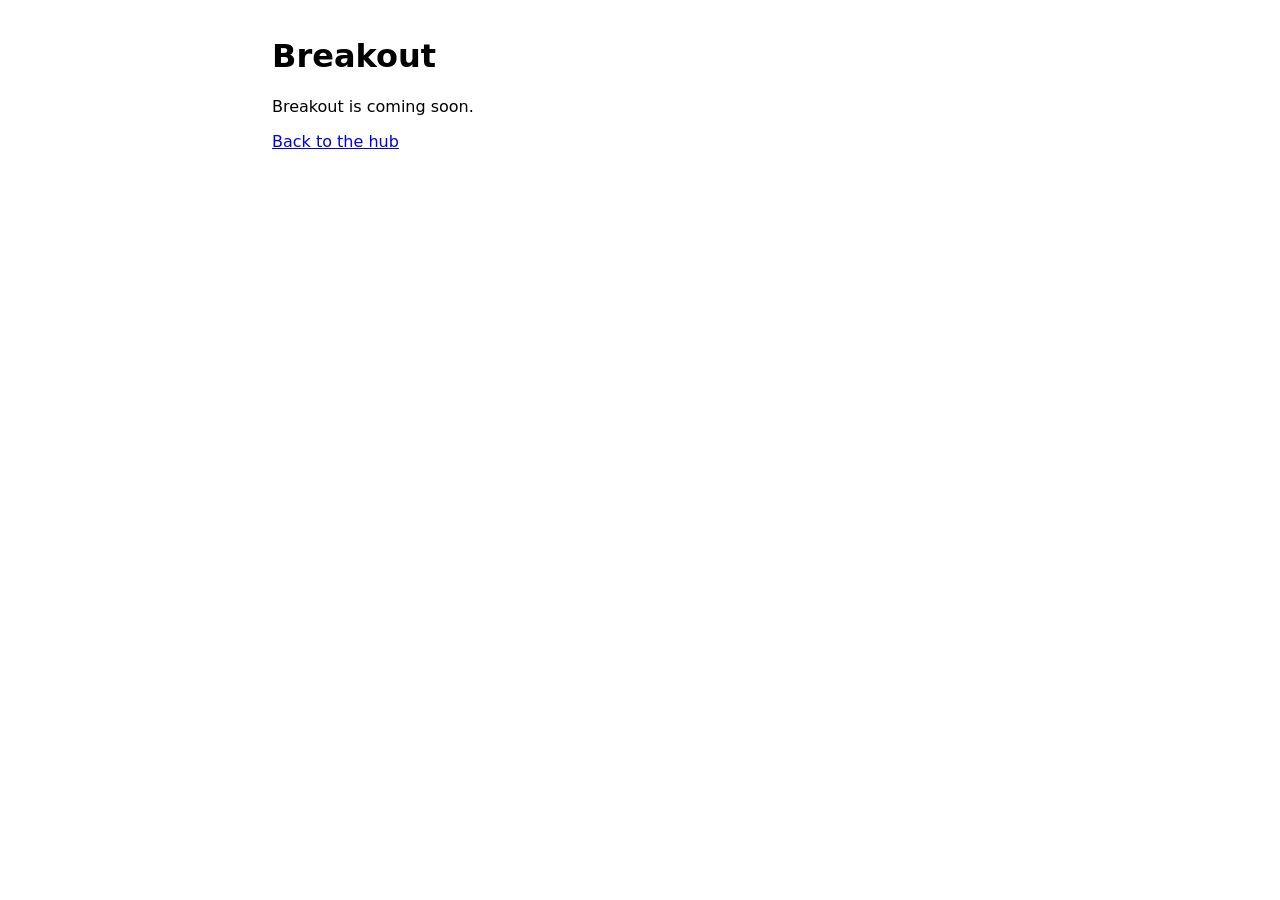
==== app/static/breakout/index.html @ 79bbadaf "POC02-2: implement tasks.md stage: implement written by the ains implement agent" ====
<!doctype html>
<html lang="en">
  <head>
    <meta charset="utf-8" />
    <meta name="viewport" content="width=device-width, initial-scale=1" />
    <title>Breakout</title>
    <link rel="stylesheet" href="../css/site.css" />
  </head>
  <body>
    <h1>Breakout</h1>
    <p>Breakout is coming soon.</p>
    <p><a href="../">Back to the hub</a></p>
  </body>
</html>
---- app/static/css/site.css ----
:root {
  color-scheme: light dark;
  font-family: system-ui, -apple-system, "Segoe UI", Roboto, sans-serif;
}

* {
  box-sizing: border-box;
}

body {
  margin: 0 auto;
  padding: 1rem;
  max-width: 48rem;
  overflow-wrap: anywhere;
}

#games {
  display: grid;
  gap: 1rem;
  grid-template-columns: repeat(auto-fit, minmax(min(14rem, 100%), 1fr));
}

.card {
  display: block;
  padding: 1rem;
  border: 1px solid currentColor;
  border-radius: 0.5rem;
  color: inherit;
  text-decoration: none;
}

.card:hover,
.card:focus-visible {
  border-width: 2px;
  padding: calc(1rem - 1px);
}

.card h2 {
  margin: 0 0 0.5rem;
}

.card p {
  margin: 0;
}
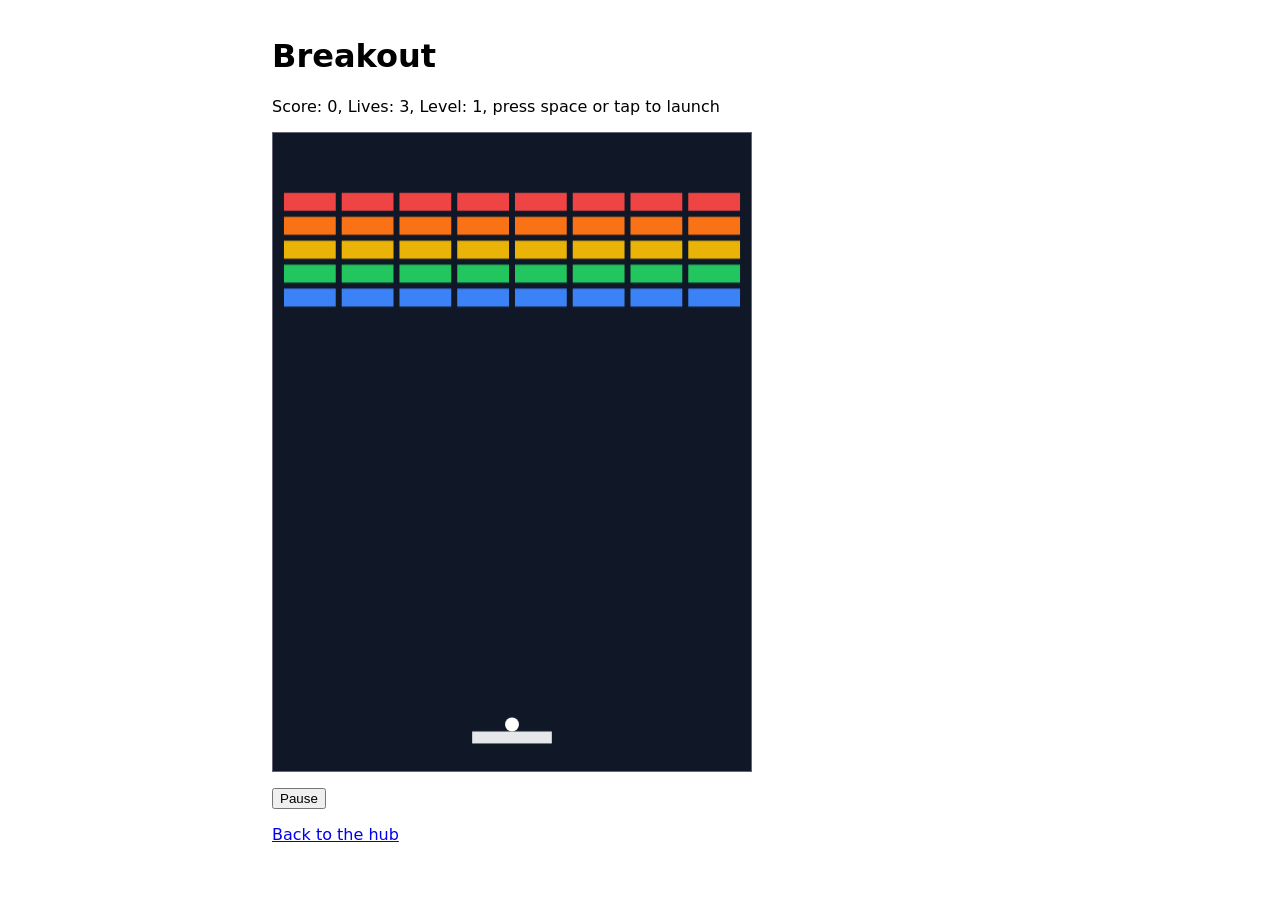
==== commit 7e6ff48b: "POC02-4: implement tasks.md stage: implement written by the ains implement agent" ====
--- a/app/static/breakout/index.html
+++ b/app/static/breakout/index.html
@@ -5,10 +5,38 @@
     <meta name="viewport" content="width=device-width, initial-scale=1" />
     <title>Breakout</title>
     <link rel="stylesheet" href="../css/site.css" />
+    <style>
+      #game {
+        display: block;
+        width: 100%;
+        max-width: 480px;
+        height: auto;
+        aspect-ratio: 3 / 4;
+        touch-action: none;
+        background: #101828;
+        border: 1px solid #667;
+        margin: 1rem 0;
+      }
+      #restart[hidden] {
+        display: none;
+      }
+    </style>
   </head>
   <body>
     <h1>Breakout</h1>
-    <p>Breakout is coming soon.</p>
+    <p id="status" role="status" aria-live="polite"></p>
+    <canvas
+      id="game"
+      width="480"
+      height="640"
+      aria-label="Breakout play area. Move the paddle with the mouse, arrow keys or touch; press space or tap to launch the ball."
+    ></canvas>
+    <p>
+      <button type="button" id="pause">Pause</button>
+      <button type="button" id="restart" hidden>Restart</button>
+    </p>
+    <noscript><p>This game needs JavaScript.</p></noscript>
     <p><a href="../">Back to the hub</a></p>
+    <script type="module" src="game.js"></script>
   </body>
 </html>
